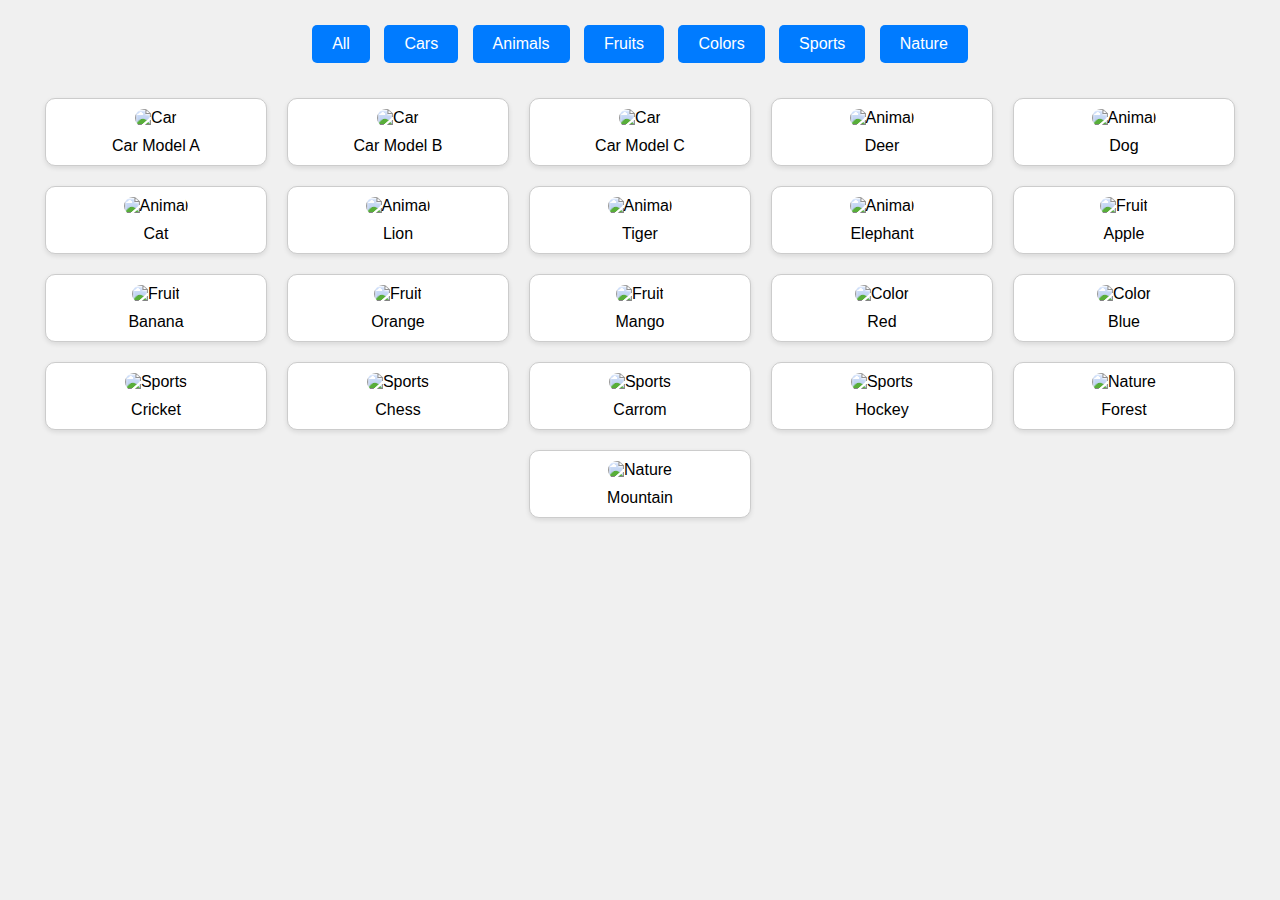
==== index.html @ 1709e4f3 "updating spa mpa" ====
<!DOCTYPE html>
<html lang="en">
<head>
    <meta charset="UTF-8">
    <meta name="viewport" content="width=device-width, initial-scale=1.0">
    <title>Filterable Card Sections</title>
    <link rel="stylesheet" href="styles.css">
</head>
<body>
    <div class="filter-container">
        <button class="filter-button" data-filter="all">All</button>
        <button class="filter-button" data-filter="cars">Cars</button>
        <button class="filter-button" data-filter="animals">Animals</button>
        <button class="filter-button" data-filter="fruits">Fruits</button>
        <button class="filter-button" data-filter="colors">Colors</button>
        <button class="filter-button" data-filter="sports">Sports</button>
        <button class="filter-button" data-filter="nature">Nature</button>
    </div>

    <div class="card-container transition">
        <a href="cars.html" class="card" data-category="cars">
            <img src="https://images.unsplash.com/photo-1503376780353-7e6692767b70?w=500&auto=format&fit=crop&q=60&ixlib=rb-4.0.3&ixid=M3wxMjA3fDB8MHxzZWFyY2h8OHx8Y2FyfGVufDB8fDB8fHww" 
            alt="Car">
            <p>Car Model A</p>
        </a>
        <div class="card" data-category="cars">
            <img src="https://images.unsplash.com/photo-1502877338535-766e1452684a?w=500&auto=format&fit=crop&q=60&ixlib=rb-4.0.3&ixid=M3wxMjA3fDB8MHxzZWFyY2h8NHx8Y2FyfGVufDB8fDB8fHww" 
            alt="Car">
            <p>Car Model B</p>
        </div>
        <div class="card" data-category="cars">
            <img src="https://images.unsplash.com/photo-1503376780353-7e6692767b70?w=500&auto=format&fit=crop&q=60&ixlib=rb-4.0.3&ixid=M3wxMjA3fDB8MHxzZWFyY2h8OHx8Y2FyfGVufDB8fDB8fHww" 
            alt="Car">
            <p>Car Model C</p>
        </div>
       
        <div class="card" data-category="animals">
            <img src="https://images.unsplash.com/photo-1611782712936-6247d9711816?w=500&auto=format&fit=crop&q=60&ixlib=rb-4.0.3&ixid=M3wxMjA3fDB8MHxzZWFyY2h8MTh8fGRlZXJ8ZW58MHx8MHx8fDA%3D" alt="Animal">
            <p>Deer</p>
        </div>
        <div class="card" data-category="animals">
            <img src="https://images.unsplash.com/photo-1543466835-00a7907e9de1?w=500&auto=format&fit=crop&q=60&ixlib=rb-4.0.3&ixid=M3wxMjA3fDB8MHxzZWFyY2h8N3x8ZG9nfGVufDB8fDB8fHww" alt="Animal">
            <p>Dog</p>
        </div>
        <div class="card" data-category="animals">
            <img src="https://images.unsplash.com/photo-1514888286974-6c03e2ca1dba?w=500&auto=format&fit=crop&q=60&ixlib=rb-4.0.3&ixid=M3wxMjA3fDB8MHxzZWFyY2h8Mnx8Y2F0fGVufDB8fDB8fHww" alt="Animal">
            <p>Cat</p>
        </div>
        <div class="card" data-category="animals">
            <img src="https://images.unsplash.com/photo-1575550959106-5a7defe28b56?w=500&auto=format&fit=crop&q=60&ixlib=rb-4.0.3&ixid=M3wxMjA3fDB8MHxzZWFyY2h8MTR8fGxpb258ZW58MHx8MHx8fDA%3D" alt="Animal">
            <p>Lion</p>
        </div>
        <div class="card" data-category="animals">
            <img src="https://media.istockphoto.com/id/2097458886/photo/bengal-tiger-panthera-tigris-tigris-is-the-biggest-cat-in-wild-cat-in-indian-jungle-in.webp?b=1&s=170667a&w=0&k=20&c=JQ4W0Riw6as88LpzLudam2ZEe9hPITCB0TXZD3DrAAk=" alt="Animal">
            <p>Tiger</p>
        </div>
        <div class="card" data-category="animals">
            <img src="https://media.istockphoto.com/id/503686732/photo/elephant-washing-in-the-river.webp?b=1&s=170667a&w=0&k=20&c=tGHUSCf_GhbivwXL0AYiS5Cr-Ez2FaNOZW0BmWcydec=" alt="Animal">
            <p>Elephant</p>
        </div>
        <div class="card" data-category="fruits">
            <img src="https://images.unsplash.com/photo-1570913149827-d2ac84ab3f9a?w=500&auto=format&fit=crop&q=60&ixlib=rb-4.0.3&ixid=M3wxMjA3fDB8MHxzZWFyY2h8Mnx8YXBwbGV8ZW58MHx8MHx8fDA%3D" alt="Fruit">
            <p>Apple</p>
        </div>
        <div class="card" data-category="fruits">
            <img src="https://images.unsplash.com/photo-1603052875302-d376b7c0638a?w=500&auto=format&fit=crop&q=60&ixlib=rb-4.0.3&ixid=M3wxMjA3fDB8MHxzZWFyY2h8MTF8fGJhbmFuYXxlbnwwfHwwfHx8MA%3D%3D" alt="Fruit">
            <p>Banana</p>
        </div>
        <div class="card" data-category="fruits">
            <img src="https://media.istockphoto.com/id/1285898335/photo/ripe-for-the-picking.webp?b=1&s=170667a&w=0&k=20&c=d0DFcDupZt1kHFUQUSVWurnfyr3-9RTHTQRV7q8cfqc=" alt="Fruit">
            <p>Orange</p>
        </div>
        <div class="card" data-category="fruits">
            <img src="https://media.istockphoto.com/id/1318973540/photo/indian-alphonso-mango-fruits-in-grass-closeup.webp?b=1&s=170667a&w=0&k=20&c=yuk3k_Qufs5bC9kOU-P8ugxmTkb1p9X934jE0h_ao8Y=" alt="Fruit">
            <p>Mango</p>
        </div>
        <div class="card" data-category="colors">
            <img src="https://images.unsplash.com/flagged/photo-1593005510509-d05b264f1c9c?w=500&auto=format&fit=crop&q=60&ixlib=rb-4.0.3&ixid=M3wxMjA3fDB8MHxzZWFyY2h8M3x8cmVkJTIwY29sb3J8ZW58MHx8MHx8fDA%3D" alt="Color">
            <p>Red</p>
        </div>
        <div class="card" data-category="colors">
            <img src="https://images.unsplash.com/photo-1589859762194-eaae75c61f64?w=500&auto=format&fit=crop&q=60&ixlib=rb-4.0.3&ixid=M3wxMjA3fDB8MHxzZWFyY2h8Mnx8Ymx1ZSUyMGNvbG9yfGVufDB8fDB8fHww" alt="Color">
            <p>Blue</p>
        </div>
        <div class="card" data-category="sports">
            <img src="https://plus.unsplash.com/premium_photo-1679690884144-1f43b8f3bf41?w=500&auto=format&fit=crop&q=60&ixlib=rb-4.0.3&ixid=M3wxMjA3fDB8MHxzZWFyY2h8OXx8Y3JpY2tldHxlbnwwfHwwfHx8MA%3D%3D" alt="Sports">
            <p>Cricket</p>
        </div>
        <div class="card" data-category="sports">
            <img src="https://media.istockphoto.com/id/155378373/photo/checkmate-move-chess-knight-is-checking-chess-king-chess-board.webp?b=1&s=170667a&w=0&k=20&c=fJRWODTTOHbqnMy6jEjCAAD5uMOzUWgSjZDN9KT6r0k=" alt="Sports">
            <p>Chess</p>
        </div>
        <div class="card" data-category="sports">
            <img src="https://media.istockphoto.com/id/484864454/photo/carrom-board-game.webp?b=1&s=170667a&w=0&k=20&c=2M8AFdUTHStpJBi1KNTNJsIUWhcnWrsIp-yeLAjMcP0=" alt="Sports">
            <p>Carrom</p>
        </div>
        <div class="card" data-category="sports">
            <img src="https://media.istockphoto.com/id/869773604/photo/field-hockey-in-stadium-with-copy-space.webp?b=1&s=170667a&w=0&k=20&c=f5Hogqr9W2ZOytFrUIuQqMOaJZ3TTetgVO-7eXT1fTU=" alt="Sports">
            <p>Hockey</p>
        </div>
        
        <div class="card" data-category="nature">
            <img src="https://media.istockphoto.com/id/499689946/photo/spruce-tree-forest-in-autumn-illuminated-by-sunbeams-through-fog.webp?b=1&s=170667a&w=0&k=20&c=jGaaOE7Dey-4axOqOzWmnls4IIThpQO2EeRNSJvyIqQ=" alt="Nature">
            <p>Forest</p>
        </div>
        <div class="card" data-category="nature">
            <img src="https://media.istockphoto.com/id/1672317574/photo/ama-dablam-mountain-peak.webp?b=1&s=170667a&w=0&k=20&c=Ea8yDEHpUemrRuMZUKGPDBE11YTWVksIupMN8FkEBf8=" alt="Nature">
            <p>Mountain</p>
        </div>
        
    </div>

    <script src="script.js"></script>
</body>
</html>
---- styles.css ----
body {
    font-family: Arial, sans-serif;
    background-color: #f0f0f0;
    margin: 0;
    padding: 20px;
}

.filter-container {
    text-align: center;
    margin-bottom: 20px;
}

.filter-button {
    background-color: #007bff;
    color: white;
    border: none;
    padding: 10px 20px;
    margin: 5px;
    cursor: pointer;
    border-radius: 5px;
    font-size: 16px;
}

.filter-button:hover {
    background-color: #0056b3;
}

.card-container {
    display: flex;
    flex-wrap: wrap;
    justify-content: center;
}

.card {
    background-color: white;
    border: 1px solid #ccc;
    border-radius: 10px;
    box-shadow: 0 2px 5px rgba(0, 0, 0, 0.1);
    margin: 10px;
    width: 200px;
    text-align: center;
    padding: 10px;
    transition: transform 0.3s ease;

    text-decoration: none;
    color: black;
}

.card img {
    max-width: 100%;
    border-radius: 10px;
   height: 140px;
}

.card p {
    margin: 10px 0 0;
}

.card:hover {
    transform: scale(1.05);
}


/* view transition api */


@view-transition{
    navigation: auto;
}

.transition{
    view-transition-name: tabs;
  }

  ::view-transition-old(tabs),
  ::view-transition-new(tabs) {
    animation-duration: 1s;
  }
  
  ::view-transition-old(tabs) {
    animation: fadeOut 1s, scaleOut 1s;
  }
  
  ::view-transition-new(tabs) {
    animation: fadeIn 1s, scaleIn 1s;
  }
  
  
  @keyframes fadeIn {
    from {
        opacity: 0;
    }
    to {
        opacity: 1;
    }
}

@keyframes fadeOut {
    from {
        opacity: 1;
    }
    to {
        opacity: 0;
    }
}

@keyframes scaleIn {
    from {
        transform: scale(0.8);
        opacity: 0;
    }
    to {
        transform: scale(1);
        opacity: 1;
    }
}

@keyframes scaleOut {
    from {
        transform: scale(1);
        opacity: 1;
    }
    to {
        transform: scale(0.8);
        opacity: 0;
    }
}

.card:nth-child(odd) {
    animation: fadeIn 0.3s forwards;
}

.card:nth-child(even) {
    animation: scaleIn 0.3s forwards;
}
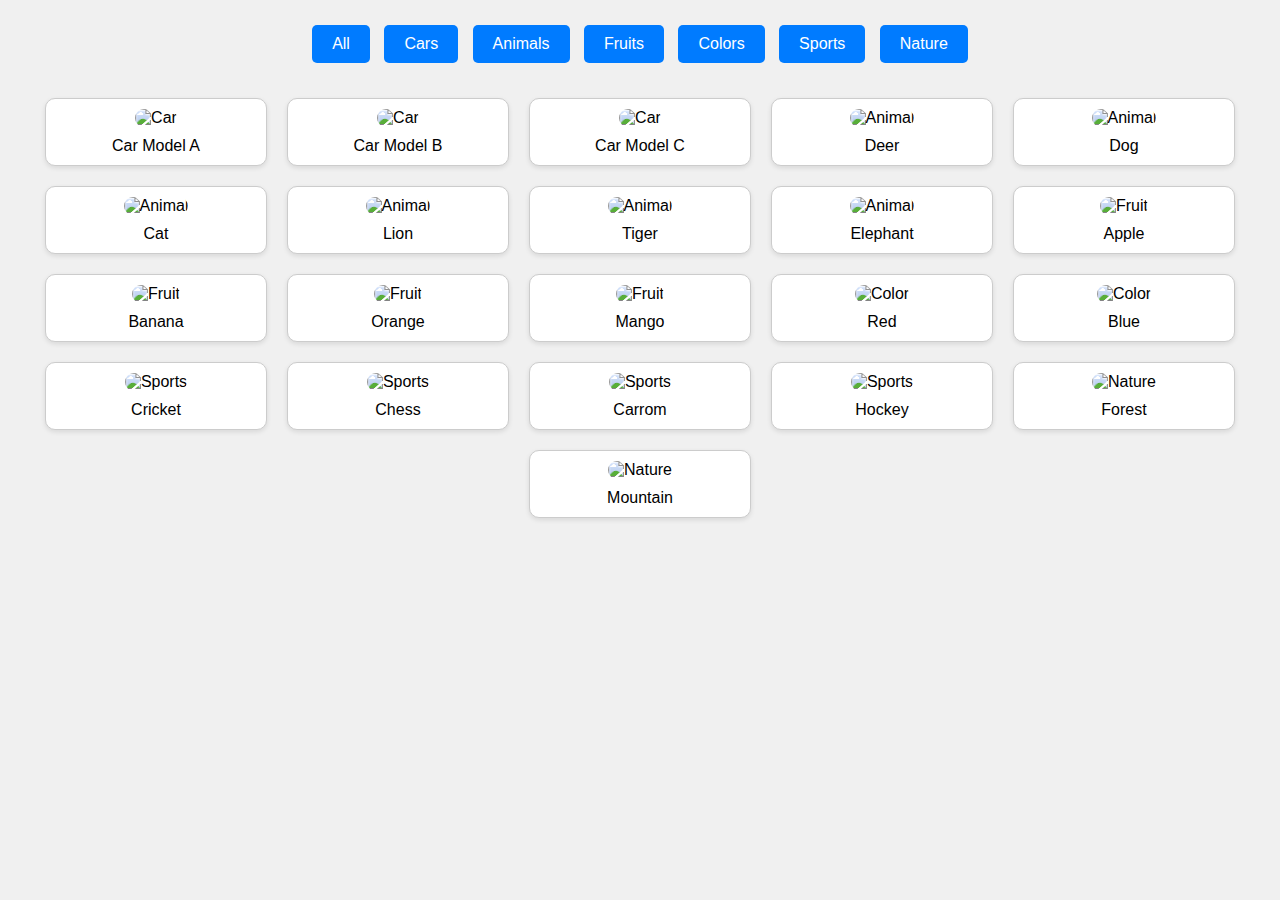
==== commit d31f5cbe: "class name updates" ====
--- a/index.html
+++ b/index.html
@@ -7,17 +7,17 @@
     <link rel="stylesheet" href="styles.css">
 </head>
 <body>
-    <div class="filter-container">
-        <button class="filter-button" data-filter="all">All</button>
-        <button class="filter-button" data-filter="cars">Cars</button>
-        <button class="filter-button" data-filter="animals">Animals</button>
-        <button class="filter-button" data-filter="fruits">Fruits</button>
-        <button class="filter-button" data-filter="colors">Colors</button>
-        <button class="filter-button" data-filter="sports">Sports</button>
-        <button class="filter-button" data-filter="nature">Nature</button>
+    <div class="filterContainer">
+        <button class="filterButton" data-filter="all">All</button>
+        <button class="filterButton" data-filter="cars">Cars</button>
+        <button class="filterButton" data-filter="animals">Animals</button>
+        <button class="filterButton" data-filter="fruits">Fruits</button>
+        <button class="filterButton" data-filter="colors">Colors</button>
+        <button class="filterButton" data-filter="sports">Sports</button>
+        <button class="filterButton" data-filter="nature">Nature</button>
     </div>
 
-    <div class="card-container transition">
+    <div class="cardContainer transition">
         <a href="cars.html" class="card" data-category="cars">
             <img src="https://images.unsplash.com/photo-1503376780353-7e6692767b70?w=500&auto=format&fit=crop&q=60&ixlib=rb-4.0.3&ixid=M3wxMjA3fDB8MHxzZWFyY2h8OHx8Y2FyfGVufDB8fDB8fHww" 
             alt="Car">
--- a/styles.css
+++ b/styles.css
@@ -6,12 +6,12 @@
     padding: 20px;
 }
 
-.filter-container {
+.filterContainer {
     text-align: center;
     margin-bottom: 20px;
 }
 
-.filter-button {
+.filterButton {
     background-color: #007bff;
     color: white;
     border: none;
@@ -22,11 +22,11 @@
     font-size: 16px;
 }
 
-.filter-button:hover {
+.filterButton:hover {
     background-color: #0056b3;
 }
 
-.card-container {
+.cardContainer {
     display: flex;
     flex-wrap: wrap;
     justify-content: center;
